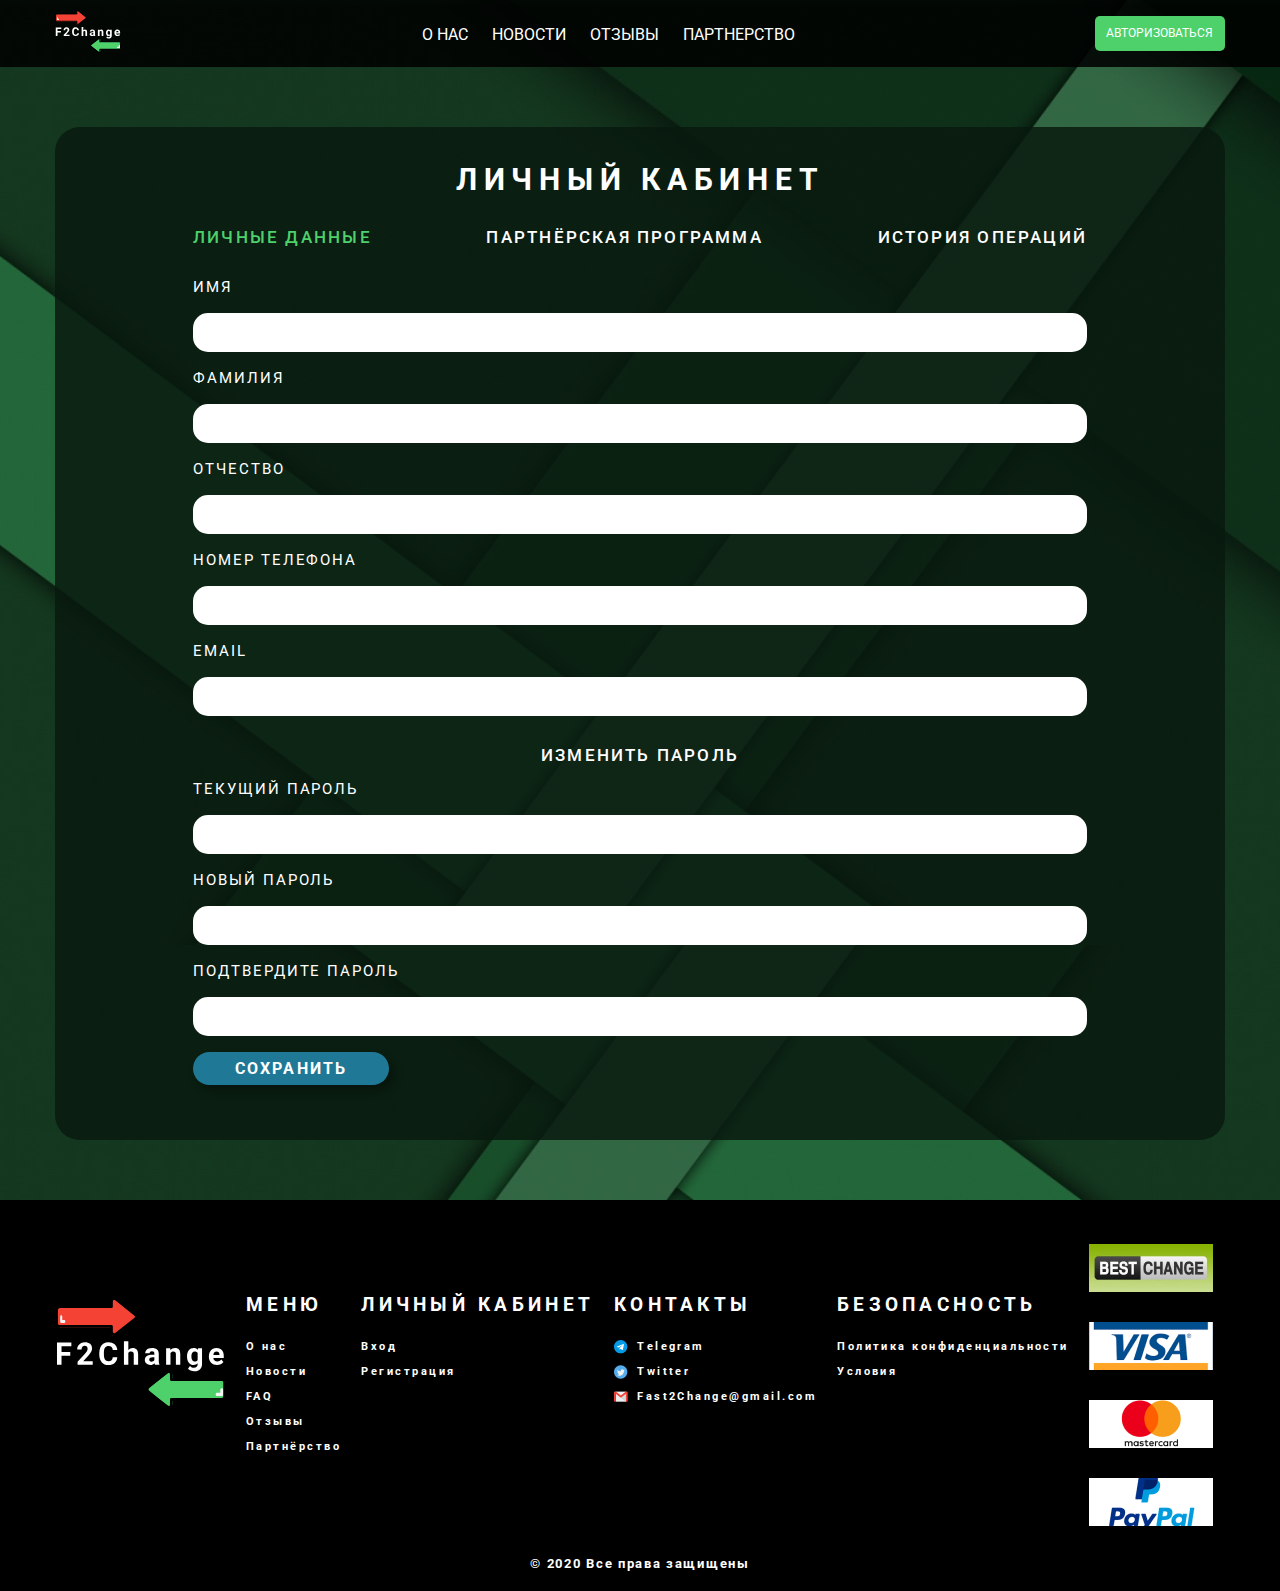
==== cabinet.html @ 7bb4fbb7 "add cabinet page" ====
<!DOCTYPE html>
<html prefix="og: https://ogp.me/ns#" dir="ltr" lang="ru">
<head>
    <meta charset="UTF-8">
    <meta name="viewport" content="width=device-width, initial-scale=1, maximum-scale=1">
    <meta http-equiv="X-UA-Compatible" content="IE=edge">

    <title>Replenishment of advertising accounts with Webcom Pay no commission or VAT</title>
    <meta name="description"
          content="Customize your ads and replenish your advertising accounts with the best market conditions through Webcom — the official partner of Google Premium!">

    <meta name="google-site-verification" content="_eonxTAHAGMHS6LldNmrlS4hqUhPJyFEirqHk1m9Q1A"/>

    <!-- Favicons Start -->
    <link rel="icon" type="image/ico" href="img/favicon/favicon.ico">
    <link rel="shortcut icon" href="img/favicon/icon-64.png">
    <link rel="icon" type="image/png" sizes="32x32" href="img/favicon/favicon-32x32.png">
    <link rel="icon" type="image/png" sizes="16x16" href="img/favicon/favicon-16x16.png">
    <link rel="apple-touch-icon" href="img/favicon/icon-76.png" sizes="76x76">
    <link rel="apple-touch-icon" href="img/favicon/icon-120.png" sizes="120x120">
    <link rel="apple-touch-icon" href="img/favicon/icon-152.png" sizes="152x152">
    <link rel="apple-touch-icon" href="img/favicon/icon-180.png" sizes="180x180">
    <link rel="mask-icon" href="img/favicon/safari-pinned-tab.svg">
    <!-- Favicons End -->

    <!-- Social Meta Start -->
    <meta property="og:locale" content="en_US">
    <meta property="og:type" content="article">
    <meta property="og:title" content="Replenishment of advertising accounts with Webcom Pay no commission or VAT">
    <meta property="og:description"
          content="Customize your ads and replenish your advertising accounts with the best market conditions through Webcom — the official partner of Google Premium!">
    <meta property="og:url" content="https://www.pay.webcom-group.com">
    <meta property="og:site_name" content="Webcom pay">
    <meta property="og:image" content="https://webcom.netsolution.pro/img/favicon/webcom-social-logo.png">
    <meta property="og:image:width" content="300">
    <meta property="og:image:height" content="300">
    <meta property="fb:admins" content="">
    <meta name="twitter:card" content="summary">
    <meta name="twitter:site" content="Webcom">
    <meta name="twitter:creator" content="">
    <meta name="twitter:title" content="Replenishment of advertising accounts with Webcom Pay no commission or VAT">
    <meta name="twitter:description"
          content="Customize your ads and replenish your advertising accounts with the best market conditions through Webcom — the official partner of Google Premium!">
    <meta name="twitter:image" content="https://webcom.netsolution.pro/img/favicon/webcom-social-logo.png">
    <!-- Social Meta End -->

    <!-- Fonts -->
    <link href="https://fonts.googleapis.com/css?family=Libre+Franklin:500|Roboto:300,400,500,700|Rubik:300,400,500,700&amp;subset=cyrillic"
          rel="stylesheet">

    <!-- Libs and main styles -->
    <link href="css/libs.min.css" rel="stylesheet">
    <link href="css/style.css" rel="stylesheet">
</head>

<body>
    <header class="header">
        <div class="header__bg">
            <div class="container">
                <div class="header__wrap">
               <div class="header__logo">
                   <a href="/">
                     <img src="img/icon/logo.svg" alt="logo">
                   </a>
               </div>
                <nav class="header__nav">
                    <ul>
                        <li><a href="about_us.html">  О нас </a></li>
                        <li><a href=""> Новости   </a></li>
                        <li><a href=""> Отзывы  </a></li>
                        <li><a href="">   Партнерство</a></li>

                    </ul>

                </nav>
                <div class="header__btn-wrap">
                    <a class="header__btn">Авторизоваться</a>

                </div>

            </div>
            </div>
        </div>

    </header>


    <div class="m-cabinet">
        <div class="container">
            <div class="m-cabinet__wrap">
                <h3 class="m-cabinet__title">
                    Личный кабинет
                </h3>
                <div class="m-cabinet__navigation">
                    <a href="#" class="m-cabinet__navigation-el green-color">Личные данные</a>
                    <a href="#" class="m-cabinet__navigation-el">ПАРТНЁРСКАЯ ПРОГРАММА</a>
                    <a href="#" class="m-cabinet__navigation-el">ИСТОРИЯ ОПЕРАЦИЙ</a>
                </div>
                <div class="m-cabinet__form-wrap">
                    <form action="" id="cabinet__form">

                        <div class="m-cabinet__form-row">
                            <label for="m-cabinet__name">Имя</label>
                            <div class="m-cabinet__form-el">
                                <input id="m-cabinet__name" type="text">
                            </div>

                        </div>
                        <div class="m-cabinet__form-row">
                            <label for="m-cabinet__lastName">Фамилия</label>
                            <div class="m-cabinet__form-el">
                                <input id="m-cabinet__lastName" type="text">
                            </div>

                        </div>
                        <div class="m-cabinet__form-row">
                            <label for="m-cabinet__patronymic">Отчество</label>
                            <div class="m-cabinet__form-el">
                                <input id="m-cabinet__patronymic" type="text">
                            </div>

                        </div>
                        <div class="m-cabinet__form-row">
                            <label for="m-cabinet__phone">Номер телефона</label>
                            <div class="m-cabinet__form-el">
                                <input id="m-cabinet__phone" type="phone">
                            </div>

                        </div>
                        <div class="m-cabinet__form-row">
                            <label for="m-cabinet__email">Email</label>
                            <div class="m-cabinet__form-el">
                                <input id="m-cabinet__email" type="email">
                            </div>

                        </div>

                        <h4 class="m-cabinet__subtitle">
                            Изменить пароль
                        </h4>

                        <div class="m-cabinet__form-row">
                            <label for="m-cabinet__pass">ТЕКУЩИЙ ПАРОЛЬ</label>
                            <div class="m-cabinet__form-el">
                                <input id="m-cabinet__pass" type="password">
                            </div>

                        </div>
                        <div class="m-cabinet__form-row">
                            <label for="m-cabinet__newpass">НОВЫЙ ПАРОЛЬ</label>
                            <div class="m-cabinet__form-el">
                                <input id="m-cabinet__newpass" type="password">
                            </div>

                        </div>
                        <div class="m-cabinet__form-row">
                            <label for="m-cabinet__replay">ПОДТВЕРДИТЕ ПАРОЛЬ</label>
                            <div class="m-cabinet__form-el">
                                <input id="m-cabinet__replay" type="password">
                            </div>

                        </div>

                        <div class="m-cabinet__form-button">
                            <button type="submit">Сохранить</button>

                        </div>
                    </form>


                </div>
            </div>


        </div>


    </div>



<footer>
    <div class="container">

        <div class="footer__wrap">
        <div class="footer__logo">
            <img src="img/icon/logo.svg" alt="logo">

        </div>
        <div class="footer__menu">
        <div class="footer__menu-wrap">
            <div class="footer__menu-name">МЕНЮ</div>
            <ul class="footer__menu-elem">
                <li><a href="#">О нас</a></li>
                <li><a href="#">Новости</a></li>
                <li><a href="#">FAQ</a></li>
                <li><a href="#">Отзывы</a></li>
                <li><a href="#">Партнёрство</a></li>
            </ul>
        </div>
            <div class="footer__menu-wrap">
                <div class="footer__menu-name">ЛИЧНЫЙ КАБИНЕТ</div>
                <ul class="footer__menu-elem">
                    <li><a href="#">Вход</a></li>
                    <li><a href="#">Регистрация</a></li>
                </ul>
            </div>
            <div class="footer__menu-wrap">
                <div class="footer__menu-name">КОНТАКТЫ</div>
                <ul class="footer__menu-elem">
                    <li>
                        <img src="img/icon/telegram.svg" alt="telegramlogo">
                        <a href="#">Telegram</a>
                    </li>
                    <li>
                        <img src="img/icon/twitter.svg" alt="twitterlogo">
                        <a href="#">Twitter</a>
                    </li>
                    <li>
                        <img src="img/icon/gmail.svg" alt="gmail">
                        <a href="#">Fast2Change@gmail.com</a>
                  
                    </li>
                </ul>
            </div>
            <div class="footer__menu-wrap">
                <div class="footer__menu-name">БЕЗОПАСНОСТЬ</div>
                <ul class="footer__menu-elem">
                    <li><a href="#">Политика конфиденциальности</a></li>
                    <li><a href="#">Условия</a></li>
                </ul>
            </div>


        </div>
        <div class="footer__paycart">
            <div class="footer__paycart-img-wrap">
                <img src="img/icon/best.jpg" alt="bestchange">
            </div>
            <div class="footer__paycart-img-wrap">
                <img src="img/icon/visa.jpg" alt="visa">
            </div>
            <div class="footer__paycart-img-wrap">
                <img src="img/icon/master.jpg" alt="master">
            </div>
            <div class="footer__paycart-img-wrap">
                <img src="img/icon/pay.jpg" alt="paypal">
            </div>
        </div>

        </div>
        <div class="footer__wrap-row">
            <span>© 2020 Все права защищены</span>
        </div>

    </div>


</footer>



</body>
<script src="js/libs.min.js"></script>

<script src="js/app.js"></script>


</body>
</html>
---- css/libs.min.css ----
/**
 * Swiper 5.3.6
 * Most modern mobile touch slider and framework with hardware accelerated transitions
 * http://swiperjs.com
 *
 * Copyright 2014-2020 Vladimir Kharlampidi
 *
 * Released under the MIT License
 *
 * Released on: February 29, 2020
 */

@font-face{font-family:swiper-icons;src:url("data:application/font-woff;charset=utf-8;base64, [base64]//wADZ2x5ZgAAAywAAADMAAAD2MHtryVoZWFkAAABbAAAADAAAAA2E2+eoWhoZWEAAAGcAAAAHwAAACQC9gDzaG10eAAAAigAAAAZAAAArgJkABFsb2NhAAAC0AAAAFoAAABaFQAUGG1heHAAAAG8AAAAHwAAACAAcABAbmFtZQAAA/gAAAE5AAACXvFdBwlwb3N0AAAFNAAAAGIAAACE5s74hXjaY2BkYGAAYpf5Hu/j+W2+MnAzMYDAzaX6QjD6/4//Bxj5GA8AuRwMYGkAPywL13jaY2BkYGA88P8Agx4j+/8fQDYfA1AEBWgDAIB2BOoAeNpjYGRgYNBh4GdgYgABEMnIABJzYNADCQAACWgAsQB42mNgYfzCOIGBlYGB0YcxjYGBwR1Kf2WQZGhhYGBiYGVmgAFGBiQQkOaawtDAoMBQxXjg/wEGPcYDDA4wNUA2CCgwsAAAO4EL6gAAeNpj2M0gyAACqxgGNWBkZ2D4/wMA+xkDdgAAAHjaY2BgYGaAYBkGRgYQiAHyGMF8FgYHIM3DwMHABGQrMOgyWDLEM1T9/w8UBfEMgLzE////P/5//f/V/xv+r4eaAAeMbAxwIUYmIMHEgKYAYjUcsDAwsLKxc3BycfPw8jEQA/[base64]/uznmfPFBNODM2K7MTQ45YEAZqGP81AmGGcF3iPqOop0r1SPTaTbVkfUe4HXj97wYE+yNwWYxwWu4v1ugWHgo3S1XdZEVqWM7ET0cfnLGxWfkgR42o2PvWrDMBSFj/IHLaF0zKjRgdiVMwScNRAoWUoH78Y2icB/yIY09An6AH2Bdu/UB+yxopYshQiEvnvu0dURgDt8QeC8PDw7Fpji3fEA4z/PEJ6YOB5hKh4dj3EvXhxPqH/SKUY3rJ7srZ4FZnh1PMAtPhwP6fl2PMJMPDgeQ4rY8YT6Gzao0eAEA409DuggmTnFnOcSCiEiLMgxCiTI6Cq5DZUd3Qmp10vO0LaLTd2cjN4fOumlc7lUYbSQcZFkutRG7g6JKZKy0RmdLY680CDnEJ+UMkpFFe1RN7nxdVpXrC4aTtnaurOnYercZg2YVmLN/d/gczfEimrE/fs/bOuq29Zmn8tloORaXgZgGa78yO9/cnXm2BpaGvq25Dv9S4E9+5SIc9PqupJKhYFSSl47+Qcr1mYNAAAAeNptw0cKwkAAAMDZJA8Q7OUJvkLsPfZ6zFVERPy8qHh2YER+3i/BP83vIBLLySsoKimrqKqpa2hp6+jq6RsYGhmbmJqZSy0sraxtbO3sHRydnEMU4uR6yx7JJXveP7WrDycAAAAAAAH//wACeNpjYGRgYOABYhkgZgJCZgZNBkYGLQZtIJsFLMYAAAw3ALgAeNolizEKgDAQBCchRbC2sFER0YD6qVQiBCv/H9ezGI6Z5XBAw8CBK/m5iQQVauVbXLnOrMZv2oLdKFa8Pjuru2hJzGabmOSLzNMzvutpB3N42mNgZGBg4GKQYzBhYMxJLMlj4GBgAYow/P/PAJJhLM6sSoWKfWCAAwDAjgbRAAB42mNgYGBkAIIbCZo5IPrmUn0hGA0AO8EFTQAA") format("woff");font-weight:400;font-style:normal}:root{--swiper-theme-color:#007aff}.swiper-container{margin-left:auto;margin-right:auto;position:relative;overflow:hidden;list-style:none;padding:0;z-index:1}.swiper-container-vertical>.swiper-wrapper{flex-direction:column}.swiper-wrapper{position:relative;width:100%;height:100%;z-index:1;display:flex;transition-property:transform;box-sizing:content-box}.swiper-container-android .swiper-slide,.swiper-wrapper{transform:translate3d(0px,0,0)}.swiper-container-multirow>.swiper-wrapper{flex-wrap:wrap}.swiper-container-multirow-column>.swiper-wrapper{flex-wrap:wrap;flex-direction:column}.swiper-container-free-mode>.swiper-wrapper{transition-timing-function:ease-out;margin:0 auto}.swiper-slide{flex-shrink:0;width:100%;height:100%;position:relative;transition-property:transform}.swiper-slide-invisible-blank{visibility:hidden}.swiper-container-autoheight,.swiper-container-autoheight .swiper-slide{height:auto}.swiper-container-autoheight .swiper-wrapper{align-items:flex-start;transition-property:transform,height}.swiper-container-3d{perspective:1200px}.swiper-container-3d .swiper-cube-shadow,.swiper-container-3d .swiper-slide,.swiper-container-3d .swiper-slide-shadow-bottom,.swiper-container-3d .swiper-slide-shadow-left,.swiper-container-3d .swiper-slide-shadow-right,.swiper-container-3d .swiper-slide-shadow-top,.swiper-container-3d .swiper-wrapper{transform-style:preserve-3d}.swiper-container-3d .swiper-slide-shadow-bottom,.swiper-container-3d .swiper-slide-shadow-left,.swiper-container-3d .swiper-slide-shadow-right,.swiper-container-3d .swiper-slide-shadow-top{position:absolute;left:0;top:0;width:100%;height:100%;pointer-events:none;z-index:10}.swiper-container-3d .swiper-slide-shadow-left{background-image:linear-gradient(to left,rgba(0,0,0,.5),rgba(0,0,0,0))}.swiper-container-3d .swiper-slide-shadow-right{background-image:linear-gradient(to right,rgba(0,0,0,.5),rgba(0,0,0,0))}.swiper-container-3d .swiper-slide-shadow-top{background-image:linear-gradient(to top,rgba(0,0,0,.5),rgba(0,0,0,0))}.swiper-container-3d .swiper-slide-shadow-bottom{background-image:linear-gradient(to bottom,rgba(0,0,0,.5),rgba(0,0,0,0))}.swiper-container-css-mode>.swiper-wrapper{overflow:auto;scrollbar-width:none;-ms-overflow-style:none}.swiper-container-css-mode>.swiper-wrapper::-webkit-scrollbar{display:none}.swiper-container-css-mode>.swiper-wrapper>.swiper-slide{scroll-snap-align:start start}.swiper-container-horizontal.swiper-container-css-mode>.swiper-wrapper{scroll-snap-type:x mandatory}.swiper-container-vertical.swiper-container-css-mode>.swiper-wrapper{scroll-snap-type:y mandatory}:root{--swiper-navigation-size:44px}.swiper-button-next,.swiper-button-prev{position:absolute;top:50%;width:calc(var(--swiper-navigation-size)/ 44 * 27);height:var(--swiper-navigation-size);margin-top:calc(-1 * var(--swiper-navigation-size)/ 2);z-index:10;cursor:pointer;display:flex;align-items:center;justify-content:center;color:var(--swiper-navigation-color,var(--swiper-theme-color))}.swiper-button-next.swiper-button-disabled,.swiper-button-prev.swiper-button-disabled{opacity:.35;cursor:auto;pointer-events:none}.swiper-button-next:after,.swiper-button-prev:after{font-family:swiper-icons;font-size:var(--swiper-navigation-size);text-transform:none!important;letter-spacing:0;text-transform:none;font-variant:initial}.swiper-button-prev,.swiper-container-rtl .swiper-button-next{left:10px;right:auto}.swiper-button-prev:after,.swiper-container-rtl .swiper-button-next:after{content:'prev'}.swiper-button-next,.swiper-container-rtl .swiper-button-prev{right:10px;left:auto}.swiper-button-next:after,.swiper-container-rtl .swiper-button-prev:after{content:'next'}.swiper-button-next.swiper-button-white,.swiper-button-prev.swiper-button-white{--swiper-navigation-color:#ffffff}.swiper-button-next.swiper-button-black,.swiper-button-prev.swiper-button-black{--swiper-navigation-color:#000000}.swiper-button-lock{display:none}.swiper-pagination{position:absolute;text-align:center;transition:.3s opacity;transform:translate3d(0,0,0);z-index:10}.swiper-pagination.swiper-pagination-hidden{opacity:0}.swiper-container-horizontal>.swiper-pagination-bullets,.swiper-pagination-custom,.swiper-pagination-fraction{bottom:10px;left:0;width:100%}.swiper-pagination-bullets-dynamic{overflow:hidden;font-size:0}.swiper-pagination-bullets-dynamic .swiper-pagination-bullet{transform:scale(.33);position:relative}.swiper-pagination-bullets-dynamic .swiper-pagination-bullet-active{transform:scale(1)}.swiper-pagination-bullets-dynamic .swiper-pagination-bullet-active-main{transform:scale(1)}.swiper-pagination-bullets-dynamic .swiper-pagination-bullet-active-prev{transform:scale(.66)}.swiper-pagination-bullets-dynamic .swiper-pagination-bullet-active-prev-prev{transform:scale(.33)}.swiper-pagination-bullets-dynamic .swiper-pagination-bullet-active-next{transform:scale(.66)}.swiper-pagination-bullets-dynamic .swiper-pagination-bullet-active-next-next{transform:scale(.33)}.swiper-pagination-bullet{width:8px;height:8px;display:inline-block;border-radius:100%;background:#000;opacity:.2}button.swiper-pagination-bullet{border:none;margin:0;padding:0;box-shadow:none;-webkit-appearance:none;-moz-appearance:none;appearance:none}.swiper-pagination-clickable .swiper-pagination-bullet{cursor:pointer}.swiper-pagination-bullet-active{opacity:1;background:var(--swiper-pagination-color,var(--swiper-theme-color))}.swiper-container-vertical>.swiper-pagination-bullets{right:10px;top:50%;transform:translate3d(0px,-50%,0)}.swiper-container-vertical>.swiper-pagination-bullets .swiper-pagination-bullet{margin:6px 0;display:block}.swiper-container-vertical>.swiper-pagination-bullets.swiper-pagination-bullets-dynamic{top:50%;transform:translateY(-50%);width:8px}.swiper-container-vertical>.swiper-pagination-bullets.swiper-pagination-bullets-dynamic .swiper-pagination-bullet{display:inline-block;transition:.2s transform,.2s top}.swiper-container-horizontal>.swiper-pagination-bullets .swiper-pagination-bullet{margin:0 4px}.swiper-container-horizontal>.swiper-pagination-bullets.swiper-pagination-bullets-dynamic{left:50%;transform:translateX(-50%);white-space:nowrap}.swiper-container-horizontal>.swiper-pagination-bullets.swiper-pagination-bullets-dynamic .swiper-pagination-bullet{transition:.2s transform,.2s left}.swiper-container-horizontal.swiper-container-rtl>.swiper-pagination-bullets-dynamic .swiper-pagination-bullet{transition:.2s transform,.2s right}.swiper-pagination-progressbar{background:rgba(0,0,0,.25);position:absolute}.swiper-pagination-progressbar .swiper-pagination-progressbar-fill{background:var(--swiper-pagination-color,var(--swiper-theme-color));position:absolute;left:0;top:0;width:100%;height:100%;transform:scale(0);transform-origin:left top}.swiper-container-rtl .swiper-pagination-progressbar .swiper-pagination-progressbar-fill{transform-origin:right top}.swiper-container-horizontal>.swiper-pagination-progressbar,.swiper-container-vertical>.swiper-pagination-progressbar.swiper-pagination-progressbar-opposite{width:100%;height:4px;left:0;top:0}.swiper-container-horizontal>.swiper-pagination-progressbar.swiper-pagination-progressbar-opposite,.swiper-container-vertical>.swiper-pagination-progressbar{width:4px;height:100%;left:0;top:0}.swiper-pagination-white{--swiper-pagination-color:#ffffff}.swiper-pagination-black{--swiper-pagination-color:#000000}.swiper-pagination-lock{display:none}.swiper-scrollbar{border-radius:10px;position:relative;-ms-touch-action:none;background:rgba(0,0,0,.1)}.swiper-container-horizontal>.swiper-scrollbar{position:absolute;left:1%;bottom:3px;z-index:50;height:5px;width:98%}.swiper-container-vertical>.swiper-scrollbar{position:absolute;right:3px;top:1%;z-index:50;width:5px;height:98%}.swiper-scrollbar-drag{height:100%;width:100%;position:relative;background:rgba(0,0,0,.5);border-radius:10px;left:0;top:0}.swiper-scrollbar-cursor-drag{cursor:move}.swiper-scrollbar-lock{display:none}.swiper-zoom-container{width:100%;height:100%;display:flex;justify-content:center;align-items:center;text-align:center}.swiper-zoom-container>canvas,.swiper-zoom-container>img,.swiper-zoom-container>svg{max-width:100%;max-height:100%;object-fit:contain}.swiper-slide-zoomed{cursor:move}.swiper-lazy-preloader{width:42px;height:42px;position:absolute;left:50%;top:50%;margin-left:-21px;margin-top:-21px;z-index:10;transform-origin:50%;animation:swiper-preloader-spin 1s infinite linear;box-sizing:border-box;border:4px solid var(--swiper-preloader-color,var(--swiper-theme-color));border-radius:50%;border-top-color:transparent}.swiper-lazy-preloader-white{--swiper-preloader-color:#fff}.swiper-lazy-preloader-black{--swiper-preloader-color:#000}@keyframes swiper-preloader-spin{100%{transform:rotate(360deg)}}.swiper-container .swiper-notification{position:absolute;left:0;top:0;pointer-events:none;opacity:0;z-index:-1000}.swiper-container-fade.swiper-container-free-mode .swiper-slide{transition-timing-function:ease-out}.swiper-container-fade .swiper-slide{pointer-events:none;transition-property:opacity}.swiper-container-fade .swiper-slide .swiper-slide{pointer-events:none}.swiper-container-fade .swiper-slide-active,.swiper-container-fade .swiper-slide-active .swiper-slide-active{pointer-events:auto}.swiper-container-cube{overflow:visible}.swiper-container-cube .swiper-slide{pointer-events:none;-webkit-backface-visibility:hidden;backface-visibility:hidden;z-index:1;visibility:hidden;transform-origin:0 0;width:100%;height:100%}.swiper-container-cube .swiper-slide .swiper-slide{pointer-events:none}.swiper-container-cube.swiper-container-rtl .swiper-slide{transform-origin:100% 0}.swiper-container-cube .swiper-slide-active,.swiper-container-cube .swiper-slide-active .swiper-slide-active{pointer-events:auto}.swiper-container-cube .swiper-slide-active,.swiper-container-cube .swiper-slide-next,.swiper-container-cube .swiper-slide-next+.swiper-slide,.swiper-container-cube .swiper-slide-prev{pointer-events:auto;visibility:visible}.swiper-container-cube .swiper-slide-shadow-bottom,.swiper-container-cube .swiper-slide-shadow-left,.swiper-container-cube .swiper-slide-shadow-right,.swiper-container-cube .swiper-slide-shadow-top{z-index:0;-webkit-backface-visibility:hidden;backface-visibility:hidden}.swiper-container-cube .swiper-cube-shadow{position:absolute;left:0;bottom:0px;width:100%;height:100%;background:#000;opacity:.6;-webkit-filter:blur(50px);filter:blur(50px);z-index:0}.swiper-container-flip{overflow:visible}.swiper-container-flip .swiper-slide{pointer-events:none;-webkit-backface-visibility:hidden;backface-visibility:hidden;z-index:1}.swiper-container-flip .swiper-slide .swiper-slide{pointer-events:none}.swiper-container-flip .swiper-slide-active,.swiper-container-flip .swiper-slide-active .swiper-slide-active{pointer-events:auto}.swiper-container-flip .swiper-slide-shadow-bottom,.swiper-container-flip .swiper-slide-shadow-left,.swiper-container-flip .swiper-slide-shadow-right,.swiper-container-flip .swiper-slide-shadow-top{z-index:0;-webkit-backface-visibility:hidden;backface-visibility:hidden}

/*fansybox 3.min.css                                                                                                                                                                                                                                                                                                                                                                                                                                                                                                                                                                                                                                                                                                                                                                                                                                                                                                                                                                                                                                                                                     */
body.compensate-for-scrollbar{overflow:hidden}.fancybox-active{height:auto}.fancybox-is-hidden{left:-9999px;margin:0;position:absolute!important;top:-9999px;visibility:hidden}.fancybox-container{-webkit-backface-visibility:hidden;height:100%;left:0;outline:none;position:fixed;-webkit-tap-highlight-color:transparent;top:0;-ms-touch-action:manipulation;touch-action:manipulation;transform:translateZ(0);width:100%;z-index:99992}.fancybox-container *{box-sizing:border-box}.fancybox-bg,.fancybox-inner,.fancybox-outer,.fancybox-stage{bottom:0;left:0;position:absolute;right:0;top:0}.fancybox-outer{-webkit-overflow-scrolling:touch;overflow-y:auto}.fancybox-bg{background:#1e1e1e;opacity:0;transition-duration:inherit;transition-property:opacity;transition-timing-function:cubic-bezier(.47,0,.74,.71)}.fancybox-is-open .fancybox-bg{opacity:.9;transition-timing-function:cubic-bezier(.22,.61,.36,1)}.fancybox-caption,.fancybox-infobar,.fancybox-navigation .fancybox-button,.fancybox-toolbar{direction:ltr;opacity:0;position:absolute;transition:opacity .25s ease,visibility 0s ease .25s;visibility:hidden;z-index:99997}.fancybox-show-caption .fancybox-caption,.fancybox-show-infobar .fancybox-infobar,.fancybox-show-nav .fancybox-navigation .fancybox-button,.fancybox-show-toolbar .fancybox-toolbar{opacity:1;transition:opacity .25s ease 0s,visibility 0s ease 0s;visibility:visible}.fancybox-infobar{color:#ccc;font-size:13px;-webkit-font-smoothing:subpixel-antialiased;height:44px;left:0;line-height:44px;min-width:44px;mix-blend-mode:difference;padding:0 10px;pointer-events:none;top:0;-webkit-touch-callout:none;-webkit-user-select:none;-moz-user-select:none;-ms-user-select:none;user-select:none}.fancybox-toolbar{right:0;top:0}.fancybox-stage{direction:ltr;overflow:visible;transform:translateZ(0);z-index:99994}.fancybox-is-open .fancybox-stage{overflow:hidden}.fancybox-slide{-webkit-backface-visibility:hidden;display:none;height:100%;left:0;outline:none;overflow:auto;-webkit-overflow-scrolling:touch;padding:44px;position:absolute;text-align:center;top:0;transition-property:transform,opacity;white-space:normal;width:100%;z-index:99994}.fancybox-slide:before{content:"";display:inline-block;font-size:0;height:100%;vertical-align:middle;width:0}.fancybox-is-sliding .fancybox-slide,.fancybox-slide--current,.fancybox-slide--next,.fancybox-slide--previous{display:block}.fancybox-slide--image{overflow:hidden;padding:44px 0}.fancybox-slide--image:before{display:none}.fancybox-slide--html{padding:6px}.fancybox-content{background:#fff;display:inline-block;margin:0;max-width:100%;overflow:auto;-webkit-overflow-scrolling:touch;padding:44px;position:relative;text-align:left;vertical-align:middle}.fancybox-slide--image .fancybox-content{animation-timing-function:cubic-bezier(.5,0,.14,1);-webkit-backface-visibility:hidden;background:transparent;background-repeat:no-repeat;background-size:100% 100%;left:0;max-width:none;overflow:visible;padding:0;position:absolute;top:0;transform-origin:top left;transition-property:transform,opacity;-webkit-user-select:none;-moz-user-select:none;-ms-user-select:none;user-select:none;z-index:99995}.fancybox-can-zoomOut .fancybox-content{cursor:zoom-out}.fancybox-can-zoomIn .fancybox-content{cursor:zoom-in}.fancybox-can-pan .fancybox-content,.fancybox-can-swipe .fancybox-content{cursor:grab}.fancybox-is-grabbing .fancybox-content{cursor:grabbing}.fancybox-container [data-selectable=true]{cursor:text}.fancybox-image,.fancybox-spaceball{background:transparent;border:0;height:100%;left:0;margin:0;max-height:none;max-width:none;padding:0;position:absolute;top:0;-webkit-user-select:none;-moz-user-select:none;-ms-user-select:none;user-select:none;width:100%}.fancybox-spaceball{z-index:1}.fancybox-slide--iframe .fancybox-content,.fancybox-slide--map .fancybox-content,.fancybox-slide--pdf .fancybox-content,.fancybox-slide--video .fancybox-content{height:100%;overflow:visible;padding:0;width:100%}.fancybox-slide--video .fancybox-content{background:#000}.fancybox-slide--map .fancybox-content{background:#e5e3df}.fancybox-slide--iframe .fancybox-content{background:#fff}.fancybox-iframe,.fancybox-video{background:transparent;border:0;display:block;height:100%;margin:0;overflow:hidden;padding:0;width:100%}.fancybox-iframe{left:0;position:absolute;top:0}.fancybox-error{background:#fff;cursor:default;max-width:400px;padding:40px;width:100%}.fancybox-error p{color:#444;font-size:16px;line-height:20px;margin:0;padding:0}.fancybox-button{background:rgba(30,30,30,.6);border:0;border-radius:0;box-shadow:none;cursor:pointer;display:inline-block;height:44px;margin:0;padding:10px;position:relative;transition:color .2s;vertical-align:top;visibility:inherit;width:44px}.fancybox-button,.fancybox-button:link,.fancybox-button:visited{color:#ccc}.fancybox-button:hover{color:#fff}.fancybox-button:focus{outline:none}.fancybox-button.fancybox-focus{outline:1px dotted}.fancybox-button[disabled],.fancybox-button[disabled]:hover{color:#888;cursor:default;outline:none}.fancybox-button div{height:100%}.fancybox-button svg{display:block;height:100%;overflow:visible;position:relative;width:100%}.fancybox-button svg path{fill:currentColor;stroke-width:0}.fancybox-button--fsenter svg:nth-child(2),.fancybox-button--fsexit svg:first-child,.fancybox-button--pause svg:first-child,.fancybox-button--play svg:nth-child(2){display:none}.fancybox-progress{background:#ff5268;height:2px;left:0;position:absolute;right:0;top:0;transform:scaleX(0);transform-origin:0;transition-property:transform;transition-timing-function:linear;z-index:99998}.fancybox-close-small{background:transparent;border:0;border-radius:0;color:#ccc;cursor:pointer;opacity:.8;padding:8px;position:absolute;right:-12px;top:-44px;z-index:401}.fancybox-close-small:hover{color:#fff;opacity:1}.fancybox-slide--html .fancybox-close-small{color:currentColor;padding:10px;right:0;top:0}.fancybox-slide--image.fancybox-is-scaling .fancybox-content{overflow:hidden}.fancybox-is-scaling .fancybox-close-small,.fancybox-is-zoomable.fancybox-can-pan .fancybox-close-small{display:none}.fancybox-navigation .fancybox-button{background-clip:content-box;height:100px;opacity:0;position:absolute;top:calc(50% - 50px);width:70px}.fancybox-navigation .fancybox-button div{padding:7px}.fancybox-navigation .fancybox-button--arrow_left{left:0;left:env(safe-area-inset-left);padding:31px 26px 31px 6px}.fancybox-navigation .fancybox-button--arrow_right{padding:31px 6px 31px 26px;right:0;right:env(safe-area-inset-right)}.fancybox-caption{background:linear-gradient(0deg,rgba(0,0,0,.85) 0,rgba(0,0,0,.3) 50%,rgba(0,0,0,.15) 65%,rgba(0,0,0,.075) 75.5%,rgba(0,0,0,.037) 82.85%,rgba(0,0,0,.019) 88%,transparent);bottom:0;color:#eee;font-size:14px;font-weight:400;left:0;line-height:1.5;padding:75px 44px 25px;pointer-events:none;right:0;text-align:center;z-index:99996}@supports (padding:max(0px)){.fancybox-caption{padding:75px max(44px,env(safe-area-inset-right)) max(25px,env(safe-area-inset-bottom)) max(44px,env(safe-area-inset-left))}}.fancybox-caption--separate{margin-top:-50px}.fancybox-caption__body{max-height:50vh;overflow:auto;pointer-events:all}.fancybox-caption a,.fancybox-caption a:link,.fancybox-caption a:visited{color:#ccc;text-decoration:none}.fancybox-caption a:hover{color:#fff;text-decoration:underline}.fancybox-loading{animation:a 1s linear infinite;background:transparent;border:4px solid #888;border-bottom-color:#fff;border-radius:50%;height:50px;left:50%;margin:-25px 0 0 -25px;opacity:.7;padding:0;position:absolute;top:50%;width:50px;z-index:99999}@keyframes a{to{transform:rotate(1turn)}}.fancybox-animated{transition-timing-function:cubic-bezier(0,0,.25,1)}.fancybox-fx-slide.fancybox-slide--previous{opacity:0;transform:translate3d(-100%,0,0)}.fancybox-fx-slide.fancybox-slide--next{opacity:0;transform:translate3d(100%,0,0)}.fancybox-fx-slide.fancybox-slide--current{opacity:1;transform:translateZ(0)}.fancybox-fx-fade.fancybox-slide--next,.fancybox-fx-fade.fancybox-slide--previous{opacity:0;transition-timing-function:cubic-bezier(.19,1,.22,1)}.fancybox-fx-fade.fancybox-slide--current{opacity:1}.fancybox-fx-zoom-in-out.fancybox-slide--previous{opacity:0;transform:scale3d(1.5,1.5,1.5)}.fancybox-fx-zoom-in-out.fancybox-slide--next{opacity:0;transform:scale3d(.5,.5,.5)}.fancybox-fx-zoom-in-out.fancybox-slide--current{opacity:1;transform:scaleX(1)}.fancybox-fx-rotate.fancybox-slide--previous{opacity:0;transform:rotate(-1turn)}.fancybox-fx-rotate.fancybox-slide--next{opacity:0;transform:rotate(1turn)}.fancybox-fx-rotate.fancybox-slide--current{opacity:1;transform:rotate(0deg)}.fancybox-fx-circular.fancybox-slide--previous{opacity:0;transform:scale3d(0,0,0) translate3d(-100%,0,0)}.fancybox-fx-circular.fancybox-slide--next{opacity:0;transform:scale3d(0,0,0) translate3d(100%,0,0)}.fancybox-fx-circular.fancybox-slide--current{opacity:1;transform:scaleX(1) translateZ(0)}.fancybox-fx-tube.fancybox-slide--previous{transform:translate3d(-100%,0,0) scale(.1) skew(-10deg)}.fancybox-fx-tube.fancybox-slide--next{transform:translate3d(100%,0,0) scale(.1) skew(10deg)}.fancybox-fx-tube.fancybox-slide--current{transform:translateZ(0) scale(1)}@media (max-height:576px){.fancybox-slide{padding-left:6px;padding-right:6px}.fancybox-slide--image{padding:6px 0}.fancybox-close-small{right:-6px}.fancybox-slide--image .fancybox-close-small{background:#4e4e4e;color:#f2f4f6;height:36px;opacity:1;padding:6px;right:0;top:0;width:36px}.fancybox-caption{padding-left:12px;padding-right:12px}@supports (padding:max(0px)){.fancybox-caption{padding-left:max(12px,env(safe-area-inset-left));padding-right:max(12px,env(safe-area-inset-right))}}}.fancybox-share{background:#f4f4f4;border-radius:3px;max-width:90%;padding:30px;text-align:center}.fancybox-share h1{color:#222;font-size:35px;font-weight:700;margin:0 0 20px}.fancybox-share p{margin:0;padding:0}.fancybox-share__button{border:0;border-radius:3px;display:inline-block;font-size:14px;font-weight:700;line-height:40px;margin:0 5px 10px;min-width:130px;padding:0 15px;text-decoration:none;transition:all .2s;-webkit-user-select:none;-moz-user-select:none;-ms-user-select:none;user-select:none;white-space:nowrap}.fancybox-share__button:link,.fancybox-share__button:visited{color:#fff}.fancybox-share__button:hover{text-decoration:none}.fancybox-share__button--fb{background:#3b5998}.fancybox-share__button--fb:hover{background:#344e86}.fancybox-share__button--pt{background:#bd081d}.fancybox-share__button--pt:hover{background:#aa0719}.fancybox-share__button--tw{background:#1da1f2}.fancybox-share__button--tw:hover{background:#0d95e8}.fancybox-share__button svg{height:25px;margin-right:7px;position:relative;top:-1px;vertical-align:middle;width:25px}.fancybox-share__button svg path{fill:#fff}.fancybox-share__input{background:transparent;border:0;border-bottom:1px solid #d7d7d7;border-radius:0;color:#5d5b5b;font-size:14px;margin:10px 0 0;outline:none;padding:10px 15px;width:100%}.fancybox-thumbs{background:#ddd;bottom:0;display:none;margin:0;-webkit-overflow-scrolling:touch;-ms-overflow-style:-ms-autohiding-scrollbar;padding:2px 2px 4px;position:absolute;right:0;-webkit-tap-highlight-color:rgba(0,0,0,0);top:0;width:212px;z-index:99995}.fancybox-thumbs-x{overflow-x:auto;overflow-y:hidden}.fancybox-show-thumbs .fancybox-thumbs{display:block}.fancybox-show-thumbs .fancybox-inner{right:212px}.fancybox-thumbs__list{font-size:0;height:100%;list-style:none;margin:0;overflow-x:hidden;overflow-y:auto;padding:0;position:absolute;position:relative;white-space:nowrap;width:100%}.fancybox-thumbs-x .fancybox-thumbs__list{overflow:hidden}.fancybox-thumbs-y .fancybox-thumbs__list::-webkit-scrollbar{width:7px}.fancybox-thumbs-y .fancybox-thumbs__list::-webkit-scrollbar-track{background:#fff;border-radius:10px;box-shadow:inset 0 0 6px rgba(0,0,0,.3)}.fancybox-thumbs-y .fancybox-thumbs__list::-webkit-scrollbar-thumb{background:#2a2a2a;border-radius:10px}.fancybox-thumbs__list a{-webkit-backface-visibility:hidden;backface-visibility:hidden;background-color:rgba(0,0,0,.1);background-position:50%;background-repeat:no-repeat;background-size:cover;cursor:pointer;float:left;height:75px;margin:2px;max-height:calc(100% - 8px);max-width:calc(50% - 4px);outline:none;overflow:hidden;padding:0;position:relative;-webkit-tap-highlight-color:transparent;width:100px}.fancybox-thumbs__list a:before{border:6px solid #ff5268;bottom:0;content:"";left:0;opacity:0;position:absolute;right:0;top:0;transition:all .2s cubic-bezier(.25,.46,.45,.94);z-index:99991}.fancybox-thumbs__list a:focus:before{opacity:.5}.fancybox-thumbs__list a.fancybox-thumbs-active:before{opacity:1}@media (max-width:576px){.fancybox-thumbs{width:110px}.fancybox-show-thumbs .fancybox-inner{right:110px}.fancybox-thumbs__list a{max-width:calc(100% - 10px)}}
---- css/style.css ----
*{
    margin: 0;
    padding: 0;
    font-family: 'Roboto';
    font-style: normal;
    box-sizing: border-box;
}
img {
    width: 100%;
}
ul{
    list-style: none;
    margin: 0;
    padding:0px;

}
a{
    text-decoration: none;
    color: #ffffff;
    display: block;
}
.row{
    display: flex;
    flex-wrap: wrap;
}
.container{
    margin: 0 auto;
    max-width: 1200px;
    padding: 0 15px;
}
header {
    width: 100%;
    position: relative;
}
header nav {
    width: auto;
}
nav ul {
    display: flex;
    align-items: center;
    height: 100%;
    justify-content: flex-start;
}
h1{
    font-size: 46px;
    text-align: center;
    overflow: hidden;
    color: #FFFFFF;
}
/*___________________*/


body{
    background: url('../img/bg/bg.jpg') top no-repeat;
    /*background-size: cover;*/
}
header{
    height: 67px;
}
.header__logo img{
    width: 66px;
    height: 43px;
}
.header__wrap{
    display: flex;
    align-items: center;
    justify-content: space-between;
}
.header__nav{
    display: flex;
    align-items: center;
}
.header__nav li a{
    padding: 25px 12px 23px 12px;
    transition: .3s;
    color: #ffffff;
    text-transform: uppercase;
}
.header__bg{
    background: rgba(0, 0, 0, 0.86);
}
.header__nav li a:hover{
    color: #4ED16B;
    transition: .3s;
}

.header__btn{
    cursor: pointer;
    font-size: 12px;
    text-transform: uppercase;
    padding: 10px 12px 11px 11px;
    transition: .5s;
}
.header__btn:hover{
    transition: .5s;
    background: #39d14d;
}
.header__btn-wrap{
    background: #4ED16B;
    border-radius: 5px;
    overflow: hidden;
}

/*section main*/
.main{
    margin-top: 48px;
}
.main__convert-schedule{
    display: flex;
    justify-content: center;
    align-items: center;
    font-size: 12px;
    letter-spacing: 0.13em;
    font-weight: 500;
    background: #595959;
    color: #ffffff;
    padding: 15px 0px 14px 0px;
}
.main__convert-img-wrap img{
    width: 24px;
    height: 24px;
}
.convert--give .main__convert-el-title{
    text-transform: uppercase;
    background: #348FE2;
    font-weight: 500;
    font-size: 12px;
    color: #ffffff;
    padding: 14px 0px 15px 17px;
}
.main__convert-item {
    display: flex;
    align-items: center;
    background: #ffffff;
    border-bottom: 1px solid #939393;
    transition: .3s;
    position: relative;
    padding: 6px 0px 5px 17px;
    border-left: 1px  solid #939393;
}
.convert--give .main__convert-item{
    border-left: none;
}
.convert--give .main__convert-item:hover:after{
   content: '';
    background: rgba(52, 143, 226, 0.25);
    position: absolute;
    z-index: 10;
    width: 100%;
    height: 100%;
    top: 0;
    left: 0;
    transition: .3s;
}
.main__convert-item p{
    text-transform: uppercase;
    font-size: 11px;
    letter-spacing: 0.13em;
    margin-left: 8px;
}

.convert--get .main__convert-title{
    background: #4ED16B;
    text-transform: uppercase;
    font-size: 12px;
    color: #ffffff;
    padding: 14px 0px 15px 17px;
    border-left: 1px  solid #939393;
}
.convert--get .main__convert-item:hover:after{
    content: '';
    background: rgba(78, 209, 107, 0.25);
    position: absolute;
    z-index: 10;
    width: 100%;
    height: 100%;
    top: 0;
    left: 0;
    transition: .3s;
}
.main__convert{
    overflow: hidden;
    border-radius:25px;
}
.main__convert-wrap{
    display: flex;
    background: #ffffff;
}
.main__convert-el{
    width: calc(100% / 3);
}
.convert--bitcoin{
    border-left: 1px  solid #939393;
}
.convert--bitcoin .main__convert-title{
    background: #1F7996;
    text-transform: uppercase;
    color: #ffffff;
    padding: 14px 0px 15px 17px;
    font-size: 12px;
}

.main__convert-course p {
    font-size: 11px;
    text-align: center;
    padding-bottom: 30px;
    padding-top: 20px;
}
.main__convert-el-wrap{
    background: #ffffff;
}
.convert--bitcoin .main__convert-img-wrap img{
    width: 53px;
    height: 53px;
}
.main__convert-img-wrap{
    margin-right: 28px;
}
.main__convert-el-wrap{
    padding-left: 43px;
    padding-top: 30px;
    padding-bottom: 115px;
}
.main__convert-text{
    font-size: 16px;
    line-height: 19px;
    letter-spacing: 0.13em;
}
.main__convert-give{
    display: flex;
    align-items: center;
    margin-bottom: 11px;
}
.form__row{
    display: flex;
    flex-direction: column;
}
.main__convert-form .btn{
    background: #4ED16B;
    border-radius: 5px;
    text-transform: uppercase;
    font-size: 18px;
    width: 233px;
    height: 41px;
    border: none;
    color: #ffffff;
    transition: .5s;
    margin-top: 32px;
    cursor: pointer;
}
.main__convert-form .btn:hover{
    background: #39d14d;
    transition: .5s;
}
.form__row label{
    font-size: 11px;
    letter-spacing: 0.13em;
    margin-bottom: 4px;
}
.form__input-wrap{
        width: 233px;
}
.form__rate{
    font-weight: normal;
    font-size: 9px;
    line-height: 11px;
    color: #939393;
    margin-bottom: 2px;
}

.form__input-wrap{
    border: 1px solid #939393;
    margin-bottom: 7px;
}
.form__input-wrap input{
    border: none;
    padding: 5px 15px;
}
/*end section main*/

/*section reserve*/
.reserve{
    margin-top: 48px;
}
.reserve__title{
    color: #000000;
    font-size: 30px;
    font-weight: 500;
    text-transform: uppercase;
    margin-bottom: 37px;
}
.reserve__wrap{
    background: #ffffff;
    border-radius: 25px;
    overflow: hidden;
    padding: 39px 71px 79px 81px;
}
.reserve__el {
    width: calc((100% - 4*28px)/5);
    height: 69px;
    background: #FFFFFF;
    margin-right: 28px;
    padding: 6px 3px 5px 13px;
    margin-bottom: 28px;
    border: 1px solid #939393;
    box-sizing: border-box;
    box-shadow: 7px 10px 16px rgba(0, 0, 0, 0.12);
    display: flex;
    align-items: center;
}
.reserve__el-img-wrap{
    margin-right: 14px;
}
.reserve__el-name{
    text-transform: uppercase;
    margin-bottom: 8px;
    font-size: 11px;
}
.reserve__el-price{
    font-size: 11px;
}
.reserve__el:nth-child(5n){
    margin-right: 0;
}
.reserve__el-wrap{
    display: flex;
    flex-wrap: wrap;
}

.reserve__el-img-wrap img{
    width: 58px;
    height: 58px;
}
/*end section reserve*/


/*section about-us*/
.about-us {
    margin-top: 48px;
}
.about-us__wrap{
    background: #FFFFFF;
    border-radius: 25px;
    display: flex;
    padding: 41px 71px 40px 47px;
}
.about-us__el h3 {
    text-transform: uppercase;
    font-size: 30px;
    text-align: center;
    margin-bottom: 24px;
}
.m-about-us__el-item,
.about-us__el-item{
    display: flex;
    align-items: center;
    margin-bottom: 15px;
}
.m-about-us__el-img-wrap,
.about-us__el-img-wrap{
    width: 119px;
    min-width: 119px;
    height: 119px;
    border: 3px solid #4ED16B;
    display: flex;
    justify-content: center;
    align-items: center;
    border-radius: 50%;
    margin-right: 11px;
}
.m-about-us__el-img-wrap img,
.about-us__el-img-wrap img{
    width: 65px;
}
.m-about-us__el-text h4,
.about-us__el-text h4{
    font-weight: bold;
    font-size: 20px;
    line-height: 23px;
    letter-spacing: 0.13em;
    text-transform: uppercase;
    margin-bottom: 10px;
}
.m-about-us__el-text p,
.about-us__el-text p{
    color: #3F3F3F;
    font-size: 15px;
    line-height: 18px;
    letter-spacing: 0.13em;
}
.m-about-us__el-text p{
    color: #FFFFFF;
}
.about-us__el.why-are--we{
    border-right: 1px solid #000000;
    padding-right: 11px;
}
.about-us__el.reviews{
    padding-left: 71px;
    display: flex;
    flex-direction: column;
    align-items: center;
}
.about-us__el-image-wrap img {
    width: 71px;
}
.about-us__el-image-wrap{
    margin-right: 4px;
}

.about-us__el.reviews p{
    font-size: 12px;
    line-height: 14px;
    letter-spacing: 0.13em;
    color: #3F3F3F;
    margin-bottom: 9px;
}
.about-us__el.reviews p.about-us__el-name{
    font-size: 14px;
    line-height: 16px;
    letter-spacing: 0.13em;
    color: #000000;
    margin-bottom: 6px;
}
.about-us__el-date{
    font-size: 10px;
    line-height: 12px;
    letter-spacing: 0.13em;
    color: #3F3F3F;
}

.about-us__el.reviews .about-us__el-item{
    border-bottom: 1px solid #B9B9B9;
    padding-bottom: 5px;
}
.about-us__el.reviews .about-us__el-item:last-child{
    border-bottom: none;
    padding-bottom: 0;
    margin-bottom: 0;
}
.about-us__el.reviews .about-us__el-wrap{
    background: rgba(196, 196, 196, 0.3);
    padding: 32px 16px 32px 24px;
}
.button__wrap.btn-blue{
    background: #1F7996;
    border-radius: 40px;
    max-width: 190px;
    box-shadow: 5px 6px 10px rgba(0, 0, 0, 0.3);
    margin-top:32px;
    cursor: pointer;
    transition: .3s;
}
.button__wrap.btn-blue:hover{
    box-shadow: 0px 2px 6px rgba(0, 0, 0, 0.3);
    transition: .3s;
}
.button__wrap.btn-blue a{
    font-weight: bold;
    font-size: 16px;
    line-height: 19px;
    letter-spacing: 0.13em;
    color: #ffffff;
    padding: 18px 16px 20px 21px;
}
.about-us{
    margin-bottom: 48px;
}
/*end section about-us*/


/*footer section*/
footer {
    /*background: rgba(0, 0, 0, 0.84);    */
    background: rgba(0, 0, 0, 1);
    padding-top: 94px;
    padding-bottom: 20px;
}
.footer__menu-wrap a {
    color: #ffffff;
}

.footer__logo{
    width: 191px;
    height: 118px;
    padding-right: 20px;
}
.footer__logo img {
    object-fit: contain;
    height: 118px;
}
.footer__wrap{
    display: flex;
}
.footer__menu{
    display: flex;
}
.footer__menu li a{
    padding-bottom: 6px;
    padding-top: 6px;
    font-weight: bold;
    font-size: 11px;
    line-height: 13px;
    letter-spacing: 0.225em;
}
.footer__menu-wrap{
    padding-right: 20px;
}

.footer__menu li a:hover{
    text-decoration: underline;
}
.footer__menu-wrap img{
    width: 14px;
    margin-right: 9px;
}
.footer__menu-wrap:nth-child(3) li{
    display: flex;
    align-items: center;
}
.footer__menu-name{
    color: #ffffff;
    font-weight: bold;
    font-size: 19px;
    line-height: 22px;
    letter-spacing: 0.225em;
    text-transform: uppercase;
    margin-bottom: 18px;
}
.footer__paycart{
    margin-top: -50px;
}
.footer__paycart .footer__paycart-img-wrap{
    margin-bottom: 26px;
}
.footer__wrap-row span{
    color: #ffffff;
    font-weight: bold;
    font-size: 13px;
    line-height: 15px;
    letter-spacing: 0.13em;
    display: block;
    width: 100%;
    text-align: center;
}
/*end footer section*/

/*m-about_us section*/
.m-about_us{
    margin-top: 55px;
    margin-bottom: 55px;
}
.m-about_us-wrap{
    border-radius: 25px;
    background: rgba(8, 25, 14, 0.84);
    color: #ffffff;
    padding: 18px 73px 48px 73px;
}
.m-about_us-title{
    font-weight: bold;
    font-size: 25px;
    line-height: 29px;
    letter-spacing: 0.225em;
    text-transform: uppercase;
    text-align: center;
    margin-bottom: 26px;
}
.m-about_us-text{
    border: 3px solid #4ED16B;
    border-radius: 20px;
    padding: 30px 20px 29px 38px;
    margin-bottom: 72px;
}
.m-about-us__el-item{
    width: calc(100% - 30px);
}
.m-about_us-elem.border-green{
    border: 3px solid #4ED16B;
    border-radius: 20px;
    min-width: 481px;
    padding: 47px 25px 43px 25px;
}
.m-about_us-item{
    display: flex;
    align-items: center;
    margin-bottom: 47px;
}
.m-about_us-item:last-child{
    margin-bottom: 0;
}
.m-about_us-item .m-about_us-img-wrap{
    min-width: 115px;
    max-width: 115px;
    margin-right: 23px;
}
.m-about_us-text-wrap h4{
    font-weight: bold;
    font-size: 15px;
    line-height: 18px;
    text-transform: uppercase;

    letter-spacing: 0.13em;
    margin-bottom: 15px;
}
.m-about_us-text-wrap p{
    font-size: 12px;
    line-height: 14px;
    letter-spacing: 0.13em;
}
.m-about_us-info{
    display: flex;
}
.m-about_us-wrap .button__wrap.btn-blue{
    max-width: none;
    display: flex;
    justify-content: center;
    background: none;
    box-shadow: none;
}
.m-about_us-wrap .button__wrap.btn-blue a{
    padding: 7px 25px;
    text-transform: uppercase;
    text-align:center;
    max-width: 200px;
    background: #1F7996;
    border-radius: 40px;
    box-shadow: 5px 6px 10px rgba(0, 0, 0, 0.3);
}
.m-about_us-wrap .button__wrap.btn-blue a:hover{
    box-shadow: 0px 2px 6px rgba(0, 0, 0, 0.3);
    transition: .3s;
}
/*enf-m-about_us section*/


.m-input__form-checkbox.castom--chekbox{
    width: 41px;
    height: 41px;
    border: 3px solid #FFFFFF;
    display: block;
    position: relative;
}
.m-input{
    margin-top: 48px;
    margin-bottom: 48px;
}
.m-input__wrap{
    background: rgba(8, 25, 14, 0.84);
    padding: 32px 137px 85px 137px;
    color: #ffffff;
}
.m-input__title{
    text-align: center;
    margin-bottom: 32px;
    margin-top: 0px;
}
.progress{
    display: flex;
    justify-content: center;
    margin-bottom: 36px;
}
.progress-payment,
.progress-input{
    color: #000000;
    background: #ffffff;
    padding: 8px 31px;
    border-radius: 8px;
    font-weight: bold;
    font-size: 18px;
    letter-spacing: 0.225em;
}
.progress-input.green{
    background: #4ED16B;
    z-index: 10;
}
.progress-payment.green{
    background: #4ED16B;
    z-index: 10;
}
.progress-payment{
    background: #ffffff;
    margin-left: -10px;
    padding: 8px 67px;
}
.m-input__form-row label{
    font-weight: normal;
    font-size: 15px;
    line-height: 18px;
    letter-spacing: 0.13em;
    text-transform: uppercase;
}
.m-input__form-el{
    margin-top: 17px;
    background: #FFFFFF;
    border-radius: 15px;
    overflow: hidden;
    padding: 10px 20px;
}
.m-input__form-el input{
    width: 100%;
    outline: none;
    border: none;
    letter-spacing: 0.13em;
    font-weight: bold;
    font-size: 15px;
    line-height: 18px;
    color: #000000;
}
.m-input__form-row{
    margin-bottom: 16px;
}
.m-input__form-row.flex{
    display: flex;
    align-items: center;
    margin-bottom: 46px;
}
.m-input__form-row:last-child{
    margin-top: 37px;
}
.m-input__form-regulations{
    max-width: 377px;
    margin-left: 22px;
    font-weight: bold;
    font-size: 16px;
    line-height: 19px;
    letter-spacing: 0.13em;
}
.m-input__form-checkbox input:checked + label:after{
    content: '';
    position: absolute;
    display: block;
    background: url(../img/icon/checked.png) no-repeat center;
    top: 0;
    left: 0;
    width: 100%;
    height: 100%;
}
#m-input__form-checkbox{
    display: none;
}
.m-input__navigation .btn__next,
.m-input__navigation .btn__back{
    font-weight: bold;
    font-size: 16px;
    line-height: 19px;
    width: 231px;
    cursor: pointer;
    text-align: center;
    letter-spacing: 0.13em;
    border-radius: 10px;
    padding: 9px 0;
    box-shadow: 5px 6px 10px rgba(0, 0, 0, 0.3);
}
.m-input__navigation .btn__back{
    background: #1F7996;
    transition: .5s;

}
.m-input__navigation .btn__back:hover{
    background: #035196;
    transition: .5s;
    box-shadow: none;
}
.m-input__navigation .btn__next{
    background: #4ED16B;
    transition: .5s;
}
.m-input__navigation .btn__next:hover{
    background: #39d14d;
    transition: .5s;
    box-shadow: none;
}
.m-input__navigation{
    display: flex;
    justify-content: space-between;
    margin-bottom: 44px;
}
.m-input__info{
    border: 3px solid #4ED16B;
    padding: 36px 20px;
    max-width: 686px;
    width:100%;
    margin: 0 auto;
}
.m-input__info-el{
    margin-bottom: 20px;
    letter-spacing: 0.13em;
    font-weight: bold;
    font-size: 16px;
    line-height: 19px;
}
.m-input__info-el:last-child{
    margin-bottom: 0;
}

.m-payment__wrap{
    background: rgba(8, 25, 14, 0.84);
    border-radius: 25px;
    padding: 30px 90px 130px 90px;
    color:#ffffff;
    margin-top: 45px;
    margin-bottom: 45px;
}
.m-payment__title{
    font-weight: bold;
    font-size: 25px;
    line-height: 29px;
    letter-spacing: 0.225em;
    text-transform: uppercase;
    text-align: center;
    margin-bottom: 34px;
}
.get__item-wrap img,
.give__item-wrap img{
    width: 41px;
}


.m-payment__status-el{
    width: 50%;

}
.m-payment__status-el__wrap{
    border: 3px solid #4ED16B;
    padding: 7px 25px 2px 52px;
    font-weight: bold;
    font-size: 20px;
    line-height: 23px;

    color: #FFFFFF;
}
.green-color{
   color: #4ED16B;
}
.m-payment__status-item{
    display: flex;
    flex-wrap: wrap;
    justify-content: space-between;
    padding-bottom: 20px;
    padding-top: 20px;
    border-bottom:2px solid #4ED16B;
}
.m-payment__status-item:last-child{
    border: none;
}
.m-payment__row{
    display: flex;
    justify-content: space-between;
    width: 100%;
    margin-bottom: 10px;
}
.m-payment__status-item .m-payment__row:last-child{
    margin-bottom: 0;
}
.get__item-wrap,
.give__item-wrap{
    display: flex;
    align-items: center;
}
.get__item-wrap img,
.give__item-wrap img{
    margin-right: 9px;
}
.get__elem,
.give__elem{
    width: 100%;
}
.get__item,
.give__item{
    display: flex;
    align-items: center;
    justify-content: space-between;
    margin-bottom: 10px;
}
.get__value{
    font-weight: normal;
    font-size: 16px;
    line-height: 19px;
}
.m-payment__status-item .m-payment__phone,
.m-payment__status-item .m-payment__email
{
    width: 100%;
    display: flex;
    align-items: center;
    justify-content: space-between;

    margin-bottom: 10px;
}
.m-payment__status-item .m-payment__email{
    margin-bottom: 0;
}
.get__elem .get__item:last-child{
    margin-bottom: 0;
}
.cancel__btn{
    color: #1F7996;
    font-weight: bold;
    line-height: 23px;
    cursor: pointer;
    display: inline;
    margin-left: 15px;

}
.m-payment__cancel{
    margin-top: 15px;
    font-size: 20px;
    text-align: justify;
}
.m-verification__wrap{
    padding: 32px 134px 41px 134px;
    background: rgba(8, 25, 14, 0.84);
    border-radius: 25px;
    margin-bottom: 40px;
    margin-top: 40px;
    color: #ffffff;
    letter-spacing: 0.225em;
}
.m-verification__title{
    text-align: center;
    margin-bottom: 32px;
    text-transform: uppercase;
}
.m-verification__info{
    font-weight: normal;
    font-size: 18px;
    text-align: center;
    margin-bottom: 32px;
}
.m-verification__timer{
    position: absolute;
    width: 214px;
    border-radius: 15px;
    background: #1F7996;
    display: block;
    padding: 13px 60px;
    text-transform: uppercase;
    bottom: -22px;
    left: 50%;
    transform: translate(-50%);
}

.m-verification__time{
    position: relative;
    width: 635px;
    height: 312px;
    margin: 0 auto;
    margin-bottom: 42px;

}
.m-verification__time img{
    object-fit: cover;
    border-radius: 20px;
}

.small-width{
    max-width: 635px;
    margin-left: auto;
    margin-right: auto;
}
.m-verification__conditions{
    text-align: center;
    display: flex;
    align-items: center;
    margin-bottom: 25px;
}
.m-verification__conditions:after,
.m-verification__conditions:before{
    content: '';
    display: inline-block;
    background: url("../img/icon/atantion.svg");
    min-width: 52px;
    height: 52px;
}
.varification_file{
    border: 3px solid #FFFFFF;
    border-radius: 25px;
    text-transform: uppercase;
    font-size: 20px;
    padding: 18px 42px 14px 42px;
    max-width:280px;
    display: flex;
    align-items: center;
    margin-left: auto;
    margin-right: auto;

}
.varification_file:before{
    content: '';
    display: inline-block;
    background: url("../img/icon/file.svg");
    width: 13px;
    margin-right: 10px;
    height: 18px;
}
.varification_file-input{
    display: none;
}
/*main blur effect*/

.blur {
    filter: blur(8px);
    -webkit-filter: blur(8px);
}

.blur-message {
    /*position: absolute;*/
    left: 12px;
    right: 12px;
    top: 0;
    bottom: 0;
    background: rgba(250, 250, 250, .4);
    padding: 24px 24px 32px;
    z-index: 1;
    /*opacity: 0;*/
    pointer-events: none;
    transition: opacity .25s ease;
    -webkit-transition: opacity .25s ease;
}

.blur-message .heading3 {
    /*position: absolute;*/
    left: 24px;
    right: 24px;
    top: calc(50vh - 48px);
    transform: translateY(-50%);
    -webkit-transform: translateY(-50%);
}
.heading3 {
    font-size: 24px;
    line-height: 28px;
}
.heading {
    font-weight: 500;
    color: #2b2b2e;
}
/*end main blur effect*/

.m-auth__wrap{
    display: flex;
    letter-spacing: 0.13em;
    margin-top: 60px;
    margin-bottom: 60px;
}
.m-auth__el{
    width: calc(100% / 2);
}


.form__auth-row{
    margin-bottom: 16px;
}
.form__auth-row label {
    font-weight: normal;
    font-size: 15px;
    line-height: 18px;
    letter-spacing: 0.13em;
    /*text-transform: uppercase;*/
    color: #ffffff;
}
.form__auth-el{
    margin-top: 17px;
    background: #FFFFFF;
    border-radius: 15px;
    overflow: hidden;
    padding: 10px 20px;
}
.form__auth-el input {
    width: 100%;
    outline: none;
    border: none;
    font-weight: bold;
    font-size: 15px;
    line-height: 18px;
    color: #000000;
}
.form__auth-title{
    font-weight: bold;
    font-size: 30px;
    line-height: 35px;
    color: #FFFFFF;
    margin-bottom: 63px;
    text-align: center;
}
.checkbox__desk{
    font-size: 18px;
    color: #ffffff;
    line-height: 1;
}
.form__auth-checkbox{
    display: flex;
    align-items: center;
}
.form__auth-checkbox input{
    display: none;
}
.form__auth-checkbox label{
    display: block;
    background: #ffffff;
    width: 19px;
    height: 19px;
    position: relative;
    margin-right: 16px;
}
.form__auth-checkbox input:checked + label:after {
    content: '';
    position: absolute;
    display: block;
    background: url(../img/icon/checkblack.png) no-repeat center;
    top: 0;
    left: 0;
    width: 100%;
    height: 100%;
}
.form__auth-button{
    margin-top: 27px;
    display: flex;
    justify-content: center;
    flex-direction: column;
    align-items: center;
}
.m-cabinet__form-button button,
.form__auth-button button{
    background: #1F7996;
    border-radius: 40px;
    font-weight: bold;
    border: none;
    outline: none;
    color: #ffffff;
    font-size: 16px;
    text-transform: uppercase;
    letter-spacing: 0.13em;
    width: 196px;
    height: 33px;
    transition: .5s;
    box-shadow: 5px 6px 10px rgba(0, 0, 0, 0.3);
    cursor: pointer;
    margin-bottom: 27px;
}
.m-cabinet__form-button button:hover,
.form__auth-button button:hover{
    transition: .5s;
    background: #035196;
    box-shadow: none;
}
.form__auth-button .forgot__pass{
    font-weight: bold;
    font-size: 15px;
}
.form__auth-button .forgot__pass:hover {
    text-decoration: underline;
    transition: .3s;
}
.m-auth__el{
    padding-right: 173px;
    padding-bottom: 120px;
}
.m-auth__el:last-child{
    padding-right: 0;
    padding-left: 173px;
    border-left:2px solid #FFFFFF ;
}
.m-cabinet__wrap{
    background: rgba(8, 25, 14, 0.84);
    border-radius: 25px;
    padding: 35px 138px 28px 138px;
    margin-top: 60px;
    margin-bottom: 60px;
    color: #ffffff;
}

.m-cabinet__title{
    font-weight: bold;
    font-size: 30px;
    text-transform: uppercase;
    text-align: center;
    letter-spacing: 0.225em;
    margin-bottom: 30px;
}
.m-cabinet__navigation{
    display: flex;
    justify-content: space-between;
    color: #ffffff;
    text-transform: uppercase;
    font-weight: 500;
    font-size: 17px;
    letter-spacing: 0.13em;
    cursor: pointer;
    margin-bottom: 30px;
}
.m-cabinet__navigation-el:hover{
    color: #4ED16B;
    transition: .3s;
}
.m-cabinet__form-row{
    margin-bottom: 16px;
}
.m-cabinet__form-row label{
    font-weight: normal;
    font-size: 15px;
    line-height: 18px;
    letter-spacing: 0.13em;
    text-transform: uppercase;
}
.m-cabinet__form-el {
    margin-top: 17px;
    background: #FFFFFF;
    border-radius: 15px;
    overflow: hidden;
    padding: 10px 20px;
}
.m-cabinet__form-el input {
    width: 100%;
    outline: none;
    border: none;
    letter-spacing: 0.13em;
    font-weight: bold;
    font-size: 15px;
    line-height: 18px;
    color: #000000;
}
.m-cabinet__subtitle{
    font-weight: 500;
    font-size: 17px;
    text-transform: uppercase;
    text-align: center;
    letter-spacing: 0.13em;
    margin-bottom: 14px;
    margin-top: 29px;
}
.m-cabinet__form-button{
    margin-top: 10px;
}
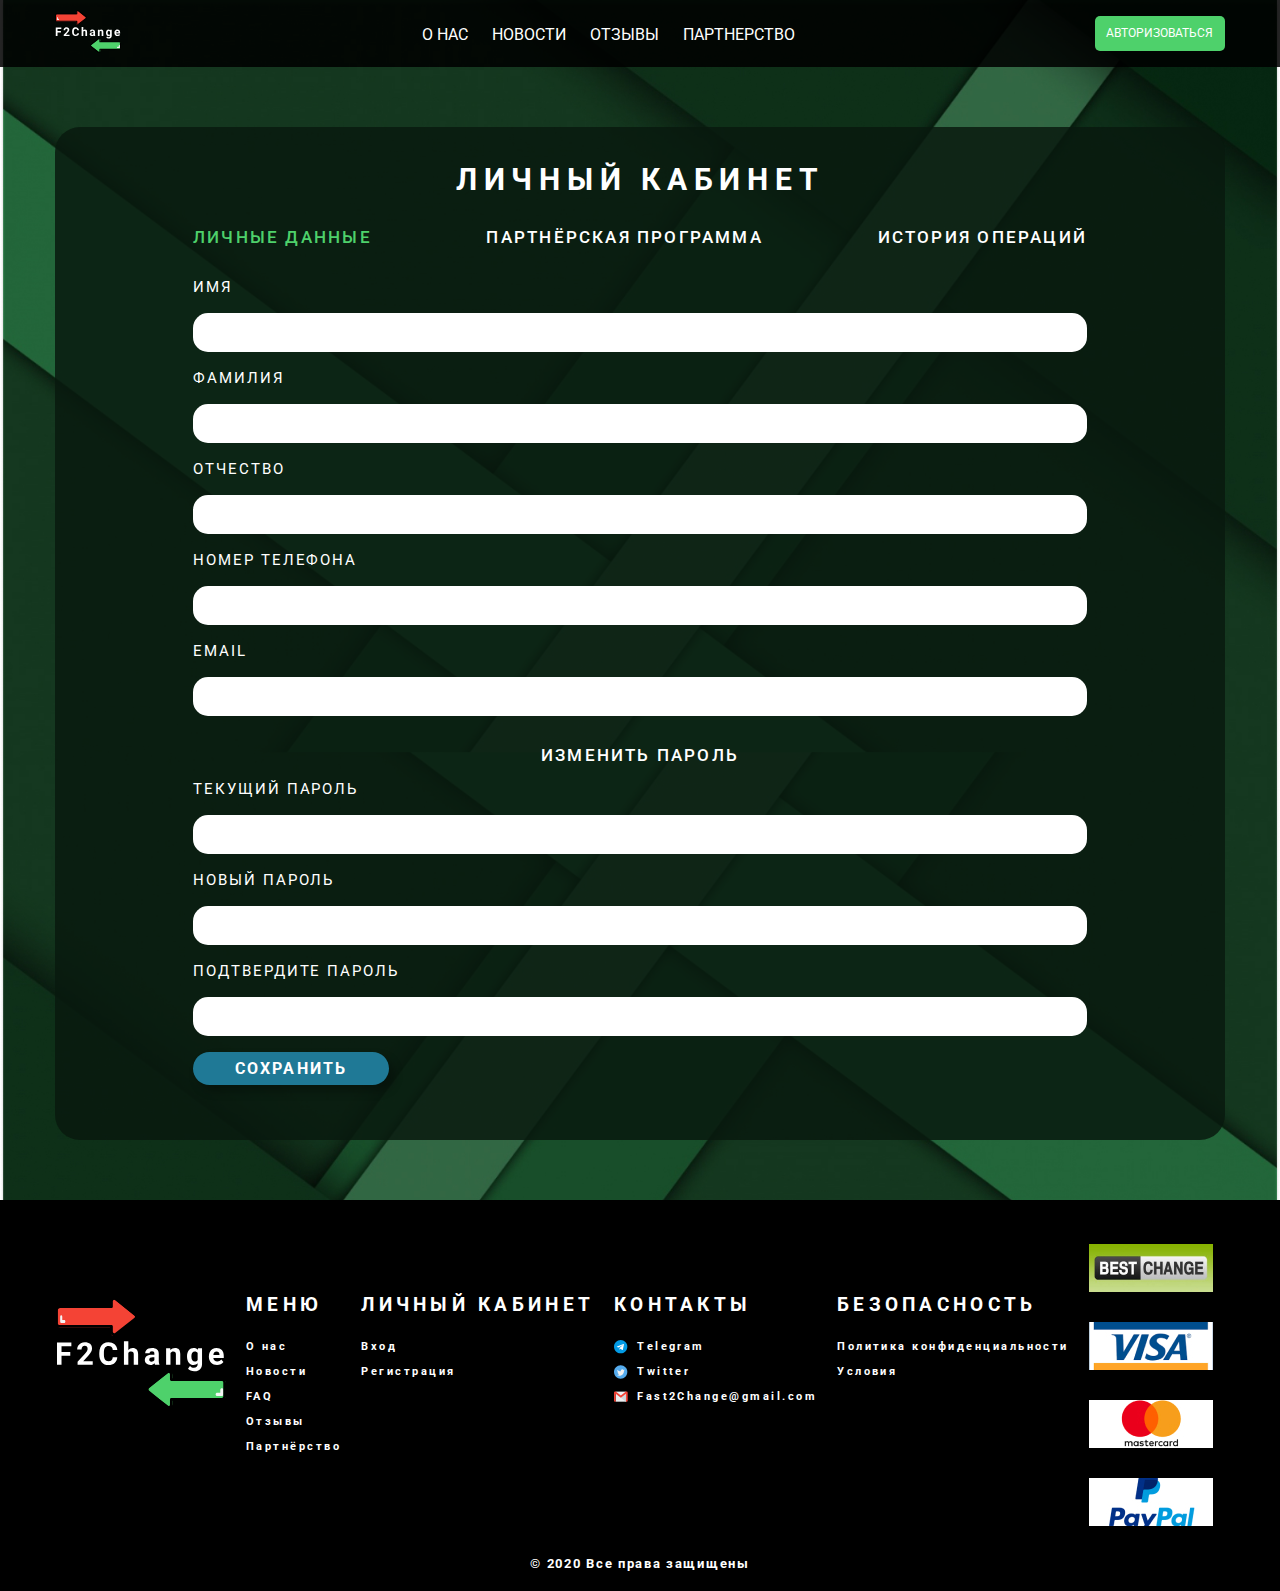
==== commit a061e2ab: "add story and partner page" ====
--- a/cabinet.html
+++ b/cabinet.html
@@ -92,9 +92,9 @@
                     Личный кабинет
                 </h3>
                 <div class="m-cabinet__navigation">
-                    <a href="#" class="m-cabinet__navigation-el green-color">Личные данные</a>
-                    <a href="#" class="m-cabinet__navigation-el">ПАРТНЁРСКАЯ ПРОГРАММА</a>
-                    <a href="#" class="m-cabinet__navigation-el">ИСТОРИЯ ОПЕРАЦИЙ</a>
+                    <a href="cabinet.html" class="m-cabinet__navigation-el green-color ">Личные данные</a>
+                    <a href="partner.html" class="m-cabinet__navigation-el ">ПАРТНЁРСКАЯ ПРОГРАММА</a>
+                    <a href="story.html" class="m-cabinet__navigation-el ">ИСТОРИЯ ОПЕРАЦИЙ</a>
                 </div>
                 <div class="m-cabinet__form-wrap">
                     <form action="" id="cabinet__form">
--- a/css/style.css
+++ b/css/style.css
@@ -52,7 +52,7 @@
 
 body{
     background: url('../img/bg/bg.jpg') top no-repeat;
-    /*background-size: cover;*/
+    background-size: cover;
 }
 header{
     height: 67px;
@@ -1119,6 +1119,9 @@
     flex-direction: column;
     align-items: center;
 }
+.m-cabinet__balance-button button,
+.m-cabinet__link-button button,
+.m-cabinet__html-button button,
 .m-cabinet__form-button button,
 .form__auth-button button{
     background: #1F7996;
@@ -1137,6 +1140,9 @@
     cursor: pointer;
     margin-bottom: 27px;
 }
+.m-cabinet__balance-button button:hover,
+.m-cabinet__link-button button:hover,
+.m-cabinet__html-button button:hover,
 .m-cabinet__form-button button:hover,
 .form__auth-button button:hover{
     transition: .5s;
@@ -1230,4 +1236,256 @@
 }
 .m-cabinet__form-button{
     margin-top: 10px;
+}
+.m-cabinet__story-text,
+.m-cabinet__program-text{
+    margin-top: 11px;
+    margin-bottom: 41px;
+    font-size: 14px;
+    line-height: 16px;
+    letter-spacing: 0.13em;
+}
+.m-cabinet__story-text p,
+.m-cabinet__program-text p{
+    margin-bottom: 15px;
+}
+.m-cabinet__program-text p:last-child{
+    margin-bottom: 0;
+}
+.m-cabinet__program-link{
+    border: 3px solid #FFFFFF;
+    box-sizing: border-box;
+    padding: 21px 100px;
+    text-align: center;
+    margin-bottom: 68px;
+}
+.m-cabinet__html-title,
+.m-cabinet__link-title{
+    text-align: center;
+    font-weight: bold;
+    font-size: 17px;
+    line-height: 20px;
+    text-transform: uppercase;
+    margin-bottom: 20px;
+}
+.partner-link__el{
+    text-decoration: underline;
+    font-size: 14px;
+    line-height: 16px;
+    letter-spacing: 0.13em;
+    margin-bottom: 20px;
+}
+.partner-link__el:hover{
+    text-decoration: none;
+}
+.partner-html__el{
+    font-size: 14px;
+    line-height: 7px;
+    letter-spacing: 0.13em;
+    font-weight: normal;
+    margin-bottom: 20px;
+}
+.m-cabinet__partner-link{
+    margin-bottom: 57px;
+}
+.m-cabinet__percent-title{
+    font-size: 17px;
+    line-height: 20px;
+    font-weight: bold;
+    letter-spacing: 0.13em;
+    margin-bottom: 20px;
+}
+.m-cabinet__percent{
+    display: flex;
+    flex-direction: column;
+    align-items: center;
+}
+.m-cabinet__percent-wrap{
+    display: flex;
+    justify-content: center;
+    align-items: center;
+    padding: 29px 14px;
+    border: 4px solid #4ED16B;
+    font-weight: 900;
+    font-size: 30px;
+    line-height: 35px;
+    letter-spacing: 0.13em;
+    width: 93px;
+    height: 93px;
+
+}
+.m-cabinet__percent{
+    max-width: 407px;
+    width: 100%;
+}
+.m-cabinet__request-el{
+
+    margin-right: 99px;
+}
+.m-cabinet__balance.m-cabinet__request-el{
+    margin-right: 0;
+}
+.m-cabinet__program-request{
+    display: flex;
+    flex-wrap: wrap;
+}
+.m-cabinet__balance-el{
+    display: flex;
+    justify-content: space-between;
+    margin-bottom: 18px;
+}
+.m-cabinet__balance-el:last-child{
+    margin-bottom: 0;
+}
+.m-cabinet__balance{
+    border: 3px solid #4ED16B;
+    padding: 21px 28px;
+    max-width: 388px;
+    width: 100%;
+}
+.m-cabinet__btn-wrap{
+    width: 100%;
+    display: flex;
+    justify-content: center;
+    margin-top: 46px;
+}
+.m-cabinet__btn-wrap .m-cabinet__balance-button button{
+    width: 277px;
+    height: 43px;
+}
+.m-cabinet__nav-el{
+    display: flex;
+    align-items: center;
+}
+.m-cabinet__nav-el  svg.icon{
+    fill: #ffffff;
+    transition: .3s;
+}
+.m-cabinet__nav-el a{
+    transition: .3s;
+}
+.m-cabinet__nav-el:hover a{
+    transition: .3s;
+    color: #4ED16B;
+}
+.m-cabinet__nav-el:hover  svg.icon{
+    fill: #4ED16B;
+    transition: .3s;
+}
+.m-cabinet__nav-el .icon{
+    width: 28px;
+    height: 28px;
+}
+.m-cabinet__nav-el a{
+    text-transform: uppercase;
+    font-size: 17px;
+    line-height: 20px;
+    letter-spacing: 0.13em;
+    font-weight: 500;
+    margin-right: 8px;
+    margin-left: 8px;
+}
+.m-cabinet__nav-el{
+    margin-right: 63px;
+}
+.m-cabinet__nav-el:last-child{
+    margin-right: 0;
+}
+.m-cabinet__balance-navigation{
+    display: flex;
+    flex-wrap: wrap;
+    margin-top: 73px;
+    padding-bottom: 30px;
+}
+.m-story .m-cabinet__story-text{
+    margin-bottom: 50px;
+}
+.m-cabinet__volume-el{
+    width: 100%;
+    margin-bottom: 40px;
+}
+.m-cabinet__story table,
+.m-cabinet__volume-el table{
+    width: 100%;
+    border-spacing: 0px;
+}
+.m-cabinet__story td,
+.m-cabinet__volume-el td{
+    text-transform: uppercase;
+    padding: 10px 11px;
+    font-weight: normal;
+    font-size: 14px;
+    line-height: 16px;
+    letter-spacing: 0.13em;
+    background: rgba(78, 209, 107, 0.34);
+    border-collapse: collapse;
+    height: 36px;
+}
+.m-cabinet__volume-el tr:nth-child(1) td:nth-child(2){
+    background: rgba(41, 126, 56, 0.34);
+}
+.m-cabinet__volume-el tr:nth-child(2) td:nth-child(1){
+    background:rgba(63, 167, 86, 0.34);
+}
+.m-cabinet__volume-el tr:nth-child(2) td:nth-child(2){
+    background: rgba(34, 97, 45, 0.34);
+}
+.text-center{
+    text-align: center;
+}
+.m-cabinet__story thead th {
+    text-transform: uppercase;
+    padding: 10px 11px;
+    background: rgba(8, 25, 14, 0.5);
+}
+.text-left{
+    text-align: left;
+}
+.m-cabinet__story tbody  td{
+    border-right: 3px solid rgba(0, 0, 0, 0.38);
+}
+.m-cabinet__story tbody  td:last-child{
+    border-right: none;
+}
+.m-cabinet__story tbody tr:nth-child(2n) td{
+    background: rgba(34, 97, 45, 0.34);
+}
+
+.exchange:after{
+    content: '>';
+font-size: 25px;
+    position: relative;
+    top: 3px;
+}
+.m-cabinet__story-pagination ul {
+    display: flex;
+    font-weight: bold;
+    font-size: 20px;
+    line-height: 23px;
+    letter-spacing: 0.13em;
+}
+.m-cabinet__story-pagination{
+    margin-top: 22px;
+}
+.m-cabinet__story-pagination li{
+    background: #29713A;
+    width: 32px;
+    height: 32px;
+    display: flex;
+    justify-content: center;
+    align-items: center;
+    transition: .3s;
+}
+.m-cabinet__story-pagination  li  a{
+    color: #000000;
+    padding: 4px 0px;
+    text-align: center;
+    width: 100%;
+}
+.m-cabinet__story-pagination li.active{
+    background: rgba(78, 209, 107, 0.34);
+}
+.m-cabinet__story-pagination  li:hover{
+    background: rgba(78, 209, 107, 0.34);
+    transition: .3s;
 }